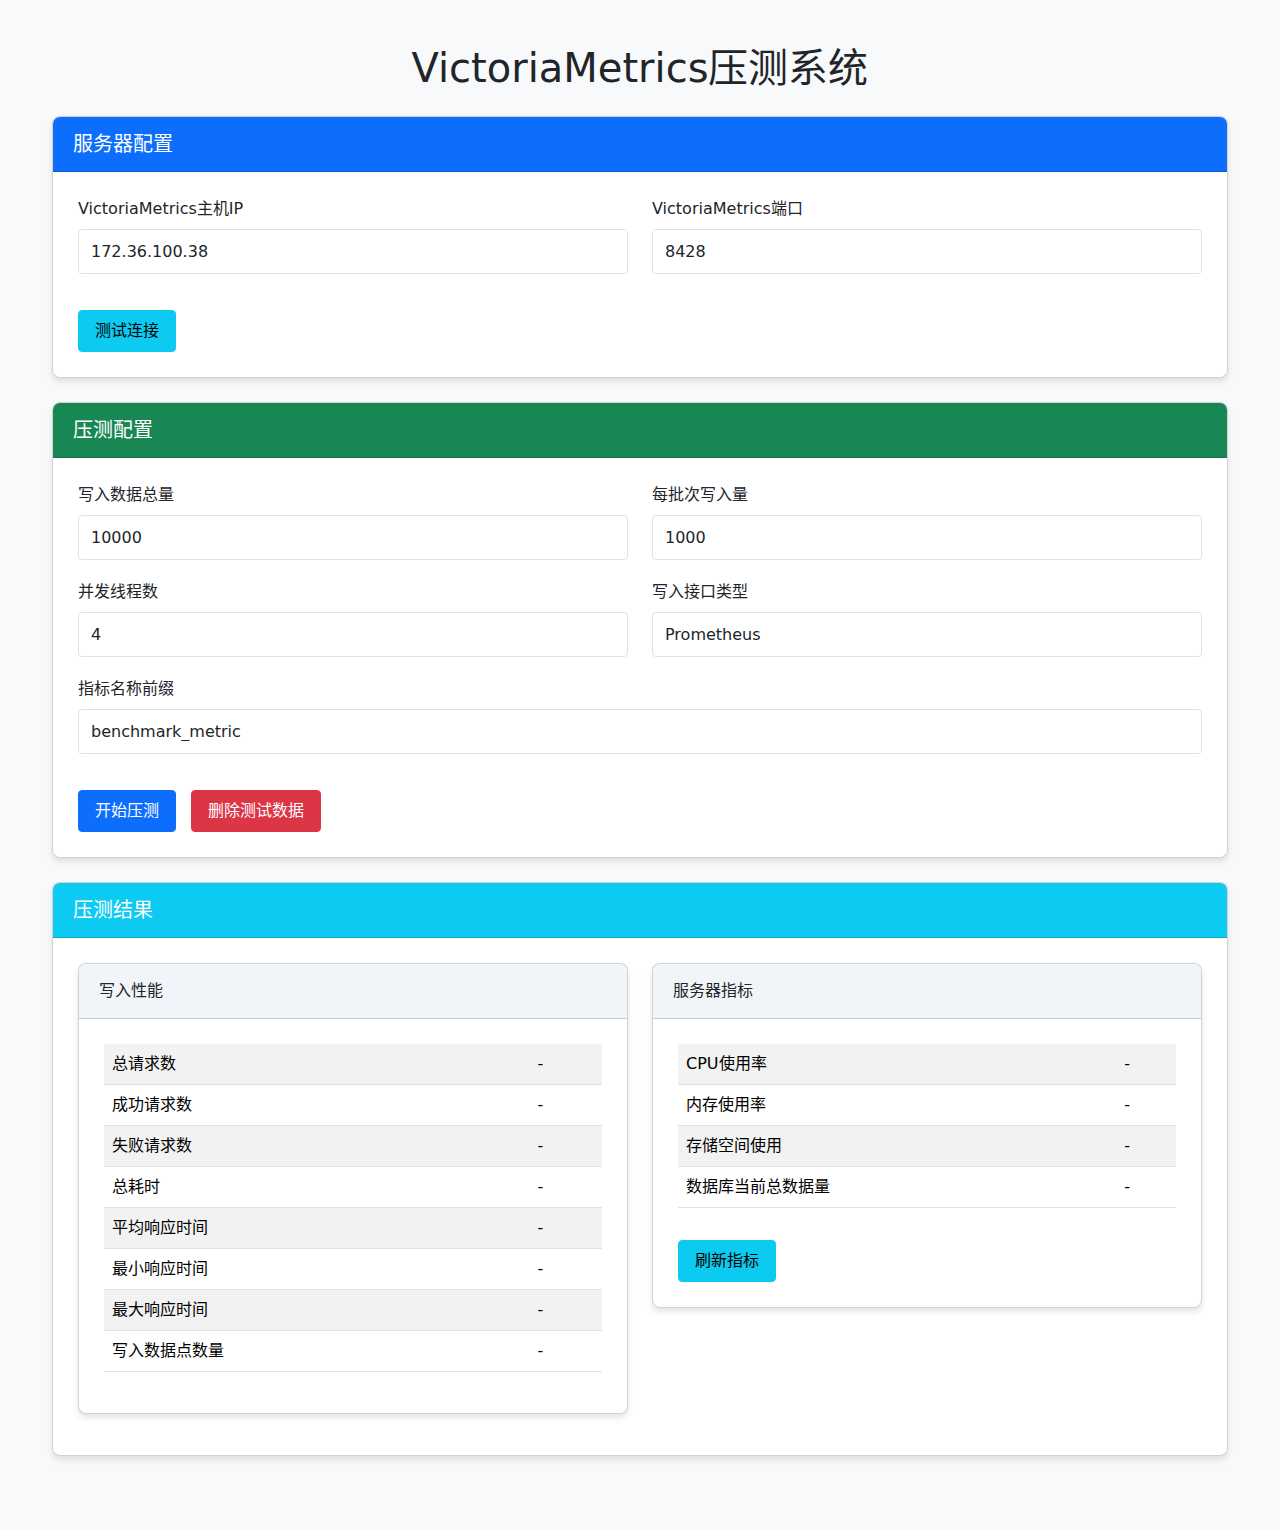
==== src/main/resources/static/index.html @ 69ce1381 "初次提交" ====
<!DOCTYPE html>
<html lang="zh-CN">

<head>
    <meta charset="UTF-8">
    <meta name="viewport" content="width=device-width, initial-scale=1.0">
    <title>VictoriaMetrics压测系统</title>
    <link href="https://cdn.jsdelivr.net/npm/bootstrap@5.2.3/dist/css/bootstrap.min.css" rel="stylesheet">
    <link rel="stylesheet" href="css/style.css">
</head>

<body>
    <div class="container">
        <h1 class="text-center my-4">VictoriaMetrics压测系统</h1>

        <div class="card mb-4">
            <div class="card-header bg-primary text-white">
                <h5 class="mb-0">服务器配置</h5>
            </div>
            <div class="card-body">
                <div class="row">
                    <div class="col-md-6">
                        <div class="form-group">
                            <label for="host">VictoriaMetrics主机IP</label>
                            <input type="text" class="form-control" id="host" value="172.36.100.38"
                                placeholder="例如：192.168.1.100">
                        </div>
                    </div>
                    <div class="col-md-6">
                        <div class="form-group">
                            <label for="port">VictoriaMetrics端口</label>
                            <input type="number" class="form-control" id="port" value="8428">
                        </div>
                    </div>
                </div>
                <div class="mt-3">
                    <button class="btn btn-info" id="testConnection">测试连接</button>
                    <span id="connectionStatus" class="ml-3"></span>
                </div>
            </div>
        </div>

        <div class="card mb-4">
            <div class="card-header bg-success text-white">
                <h5 class="mb-0">压测配置</h5>
            </div>
            <div class="card-body">
                <div class="row">
                    <div class="col-md-6">
                        <div class="form-group">
                            <label for="dataCount">写入数据总量</label>
                            <input type="number" class="form-control" id="dataCount" value="10000">
                        </div>
                    </div>
                    <div class="col-md-6">
                        <div class="form-group">
                            <label for="batchSize">每批次写入量</label>
                            <input type="number" class="form-control" id="batchSize" value="1000">
                        </div>
                    </div>
                </div>
                <div class="row">
                    <div class="col-md-6">
                        <div class="form-group">
                            <label for="concurrency">并发线程数</label>
                            <input type="number" class="form-control" id="concurrency" value="4">
                        </div>
                    </div>
                    <div class="col-md-6">
                        <div class="form-group">
                            <label for="apiType">写入接口类型</label>
                            <select class="form-control" id="apiType">
                                <option value="prometheus">Prometheus</option>
                                <option value="influx">InfluxDB</option>
                                <option value="opentsdb">OpenTSDB</option>
                            </select>
                        </div>
                    </div>
                </div>
                <div class="row">
                    <div class="col-md-12">
                        <div class="form-group">
                            <label for="metricPrefix">指标名称前缀</label>
                            <input type="text" class="form-control" id="metricPrefix" value="benchmark_metric">
                        </div>
                    </div>
                </div>
                <div class="mt-3">
                    <button class="btn btn-primary" id="startBenchmark">开始压测</button>
                    <button class="btn btn-danger ml-2" id="deleteData">删除测试数据</button>
                </div>
            </div>
        </div>

        <div class="card mb-4">
            <div class="card-header bg-info text-white">
                <h5 class="mb-0">压测结果</h5>
            </div>
            <div class="card-body">
                <div id="benchmarkProgress" class="progress mb-3" style="display: none;">
                    <div class="progress-bar progress-bar-striped progress-bar-animated" role="progressbar"
                        style="width: 100%"></div>
                </div>

                <div class="row">
                    <div class="col-md-6">
                        <div class="card mb-3">
                            <div class="card-header bg-light">写入性能</div>
                            <div class="card-body">
                                <table class="table table-striped">
                                    <tbody>
                                        <tr>
                                            <td>总请求数</td>
                                            <td id="totalRequests">-</td>
                                        </tr>
                                        <tr>
                                            <td>成功请求数</td>
                                            <td id="successRequests">-</td>
                                        </tr>
                                        <tr>
                                            <td>失败请求数</td>
                                            <td id="failedRequests">-</td>
                                        </tr>
                                        <tr>
                                            <td>总耗时</td>
                                            <td id="totalTime">-</td>
                                        </tr>
                                        <tr>
                                            <td>平均响应时间</td>
                                            <td id="avgResponseTime">-</td>
                                        </tr>
                                        <tr>
                                            <td>最小响应时间</td>
                                            <td id="minResponseTime">-</td>
                                        </tr>
                                        <tr>
                                            <td>最大响应时间</td>
                                            <td id="maxResponseTime">-</td>
                                        </tr>
                                        <tr>
                                            <td>写入数据点数量</td>
                                            <td id="dataPointsCount">-</td>
                                        </tr>
                                    </tbody>
                                </table>
                            </div>
                        </div>
                    </div>
                    <div class="col-md-6">
                        <div class="card mb-3">
                            <div class="card-header bg-light">服务器指标</div>
                            <div class="card-body">
                                <table class="table table-striped">
                                    <tbody>
                                        <tr>
                                            <td>CPU使用率</td>
                                            <td id="cpuUsage">-</td>
                                        </tr>
                                        <tr>
                                            <td>内存使用率</td>
                                            <td id="memoryUsage">-</td>
                                        </tr>
                                        <tr>
                                            <td>存储空间使用</td>
                                            <td id="storageUsage">-</td>
                                        </tr>
                                        <tr>
                                            <td>数据库当前总数据量</td>
                                            <td id="currentDataCount">-</td>
                                        </tr>
                                    </tbody>
                                </table>
                                <button class="btn btn-info mt-3" id="refreshMetrics">刷新指标</button>
                            </div>
                        </div>
                    </div>
                </div>
            </div>
        </div>
    </div>

    <script src="https://cdn.jsdelivr.net/npm/jquery@3.6.0/dist/jquery.min.js"></script>
    <script src="https://cdn.jsdelivr.net/npm/bootstrap@5.2.3/dist/js/bootstrap.bundle.min.js"></script>
    <script src="js/app.js"></script>
</body>

</html>
---- src/main/resources/static/css/style.css ----
/* 自定义样式 */
body {
    background-color: #f8f9fa;
    padding-top: 20px;
    padding-bottom: 50px;
}

.container {
    max-width: 1200px;
    margin: 0 auto;
}

.card {
    box-shadow: 0 4px 6px rgba(0, 0, 0, 0.1);
    border-radius: 8px;
    overflow: hidden;
}

.card-header {
    padding: 15px 20px;
}

.card-body {
    padding: 25px;
}

.btn {
    border-radius: 4px;
    padding: 8px 16px;
    font-weight: 500;
}

.table td {
    vertical-align: middle;
}

.progress {
    height: 20px;
    border-radius: 4px;
}

input.form-control,
select.form-control {
    height: 45px;
    border-radius: 4px;
}

.form-group {
    margin-bottom: 20px;
}

label {
    font-weight: 500;
    margin-bottom: 8px;
}

.mt-3 {
    margin-top: 15px;
}

.mb-3 {
    margin-bottom: 15px;
}

.ml-2 {
    margin-left: 10px;
}

.ml-3 {
    margin-left: 15px;
}

.bg-light {
    background-color: #f1f4f9 !important;
}

#connectionStatus.success {
    color: #28a745;
}

#connectionStatus.error {
    color: #dc3545;
}

#benchmarkProgress {
    height: 30px;
}

@media (max-width: 768px) {
    .container {
        padding: 0 15px;
    }

    .card-body {
        padding: 15px;
    }
}
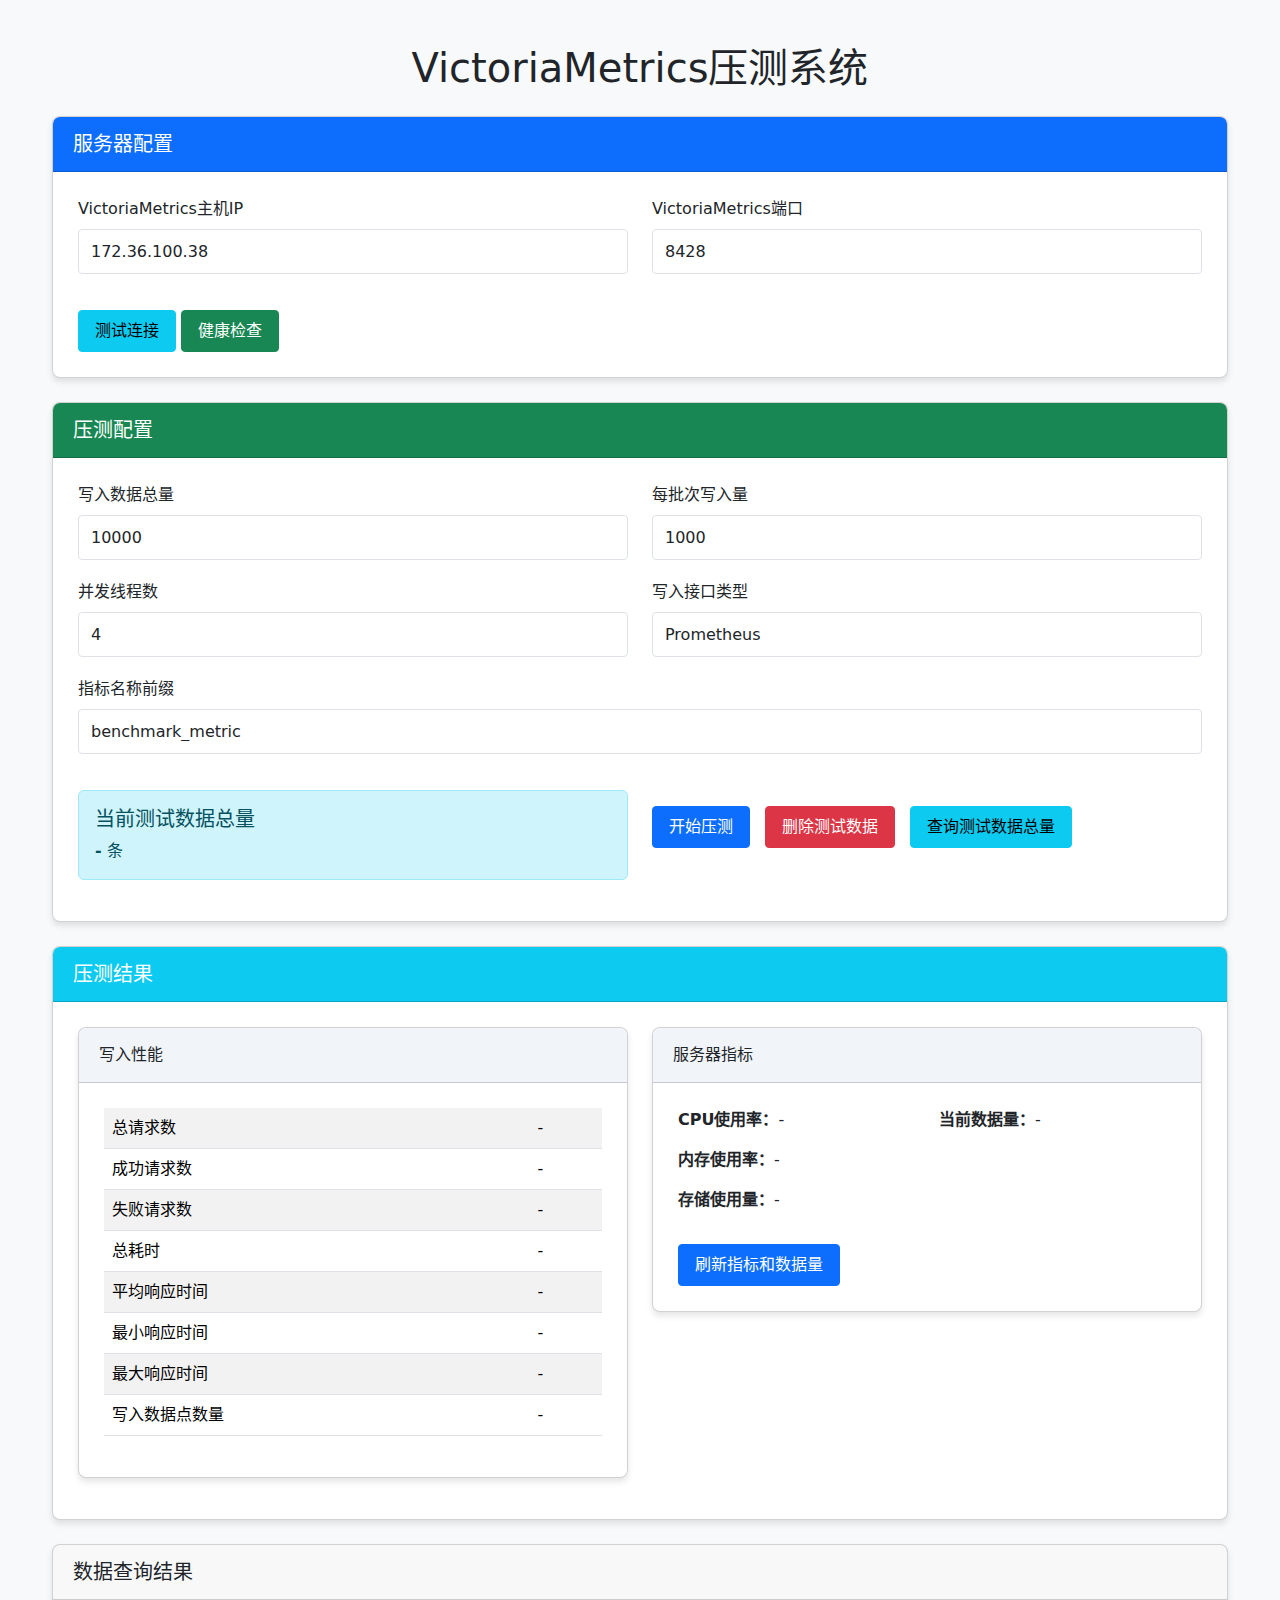
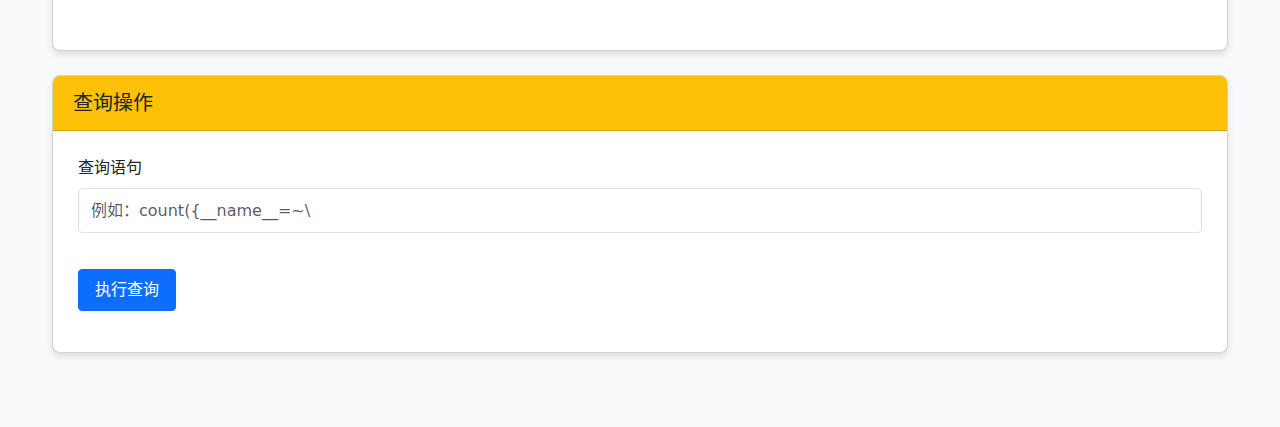
==== commit 0b98b74a: "优化指标处理" ====
--- a/src/main/resources/static/index.html
+++ b/src/main/resources/static/index.html
@@ -35,6 +35,7 @@
                 </div>
                 <div class="mt-3">
                     <button class="btn btn-info" id="testConnection">测试连接</button>
+                    <button class="btn btn-success" id="checkHealth">健康检查</button>
                     <span id="connectionStatus" class="ml-3"></span>
                 </div>
             </div>
@@ -85,9 +86,20 @@
                         </div>
                     </div>
                 </div>
-                <div class="mt-3">
-                    <button class="btn btn-primary" id="startBenchmark">开始压测</button>
-                    <button class="btn btn-danger ml-2" id="deleteData">删除测试数据</button>
+                <div class="row mt-3">
+                    <div class="col-md-6">
+                        <div class="alert alert-info">
+                            <h5 class="mb-2">当前测试数据总量</h5>
+                            <p class="mb-0"><strong id="testDataCount">-</strong> 条</p>
+                        </div>
+                    </div>
+                    <div class="col-md-6">
+                        <div class="mt-3">
+                            <button class="btn btn-primary" id="startBenchmark">开始压测</button>
+                            <button class="btn btn-danger ml-2" id="deleteData">删除测试数据</button>
+                            <button class="btn btn-info ml-2" id="queryTestDataCount">查询测试数据总量</button>
+                        </div>
+                    </div>
                 </div>
             </div>
         </div>
@@ -98,8 +110,9 @@
             </div>
             <div class="card-body">
                 <div id="benchmarkProgress" class="progress mb-3" style="display: none;">
-                    <div class="progress-bar progress-bar-striped progress-bar-animated" role="progressbar"
-                        style="width: 100%"></div>
+                    <div id="benchmarkProgressBar" class="progress-bar progress-bar-striped progress-bar-animated"
+                        role="progressbar" aria-valuenow="0" aria-valuemin="0" aria-valuemax="100" style="width: 0%">0%
+                    </div>
                 </div>
 
                 <div class="row">
@@ -150,30 +163,58 @@
                         <div class="card mb-3">
                             <div class="card-header bg-light">服务器指标</div>
                             <div class="card-body">
-                                <table class="table table-striped">
-                                    <tbody>
-                                        <tr>
-                                            <td>CPU使用率</td>
-                                            <td id="cpuUsage">-</td>
-                                        </tr>
-                                        <tr>
-                                            <td>内存使用率</td>
-                                            <td id="memoryUsage">-</td>
-                                        </tr>
-                                        <tr>
-                                            <td>存储空间使用</td>
-                                            <td id="storageUsage">-</td>
-                                        </tr>
-                                        <tr>
-                                            <td>数据库当前总数据量</td>
-                                            <td id="currentDataCount">-</td>
-                                        </tr>
-                                    </tbody>
-                                </table>
-                                <button class="btn btn-info mt-3" id="refreshMetrics">刷新指标</button>
+                                <div class="row">
+                                    <div class="col-md-6">
+                                        <p><strong>CPU使用率：</strong><span id="cpuUsage">-</span></p>
+                                        <p><strong>内存使用率：</strong><span id="memoryUsage">-</span></p>
+                                        <p><strong>存储使用量：</strong><span id="storageUsage">-</span></p>
+                                    </div>
+                                    <div class="col-md-6">
+                                        <p><strong>当前数据量：</strong><span id="currentDataCount">-</span></p>
+                                    </div>
+                                </div>
+                                <div class="mt-3">
+                                    <button id="refreshMetrics" class="btn btn-primary me-2">刷新指标和数据量</button>
+                                </div>
                             </div>
                         </div>
                     </div>
+                </div>
+            </div>
+        </div>
+
+        <!-- 数据查询结果展示区域 -->
+        <div class="card mb-4">
+            <div class="card-header">
+                <h5 class="mb-0">数据查询结果</h5>
+            </div>
+            <div class="card-body">
+                <div id="dataCount">
+                    <!-- 查询结果将在这里动态显示 -->
+                </div>
+            </div>
+        </div>
+
+        <!-- 查询操作区域 -->
+        <div class="card mb-4">
+            <div class="card-header bg-warning text-dark">
+                <h5 class="mb-0">查询操作</h5>
+            </div>
+            <div class="card-body">
+                <div class="row">
+                    <div class="col-md-12">
+                        <div class="form-group">
+                            <label for="queryStatement">查询语句</label>
+                            <input type="text" class="form-control" id="queryStatement"
+                                placeholder="例如：count({__name__=~\" ^http_.+\"})">
+                        </div>
+                    </div>
+                </div>
+                <div class="mt-3">
+                    <button class="btn btn-primary" id="executeQuery">执行查询</button>
+                </div>
+                <div id="queryResult" class="mt-3">
+                    <!-- 查询结果将在这里显示 -->
                 </div>
             </div>
         </div>
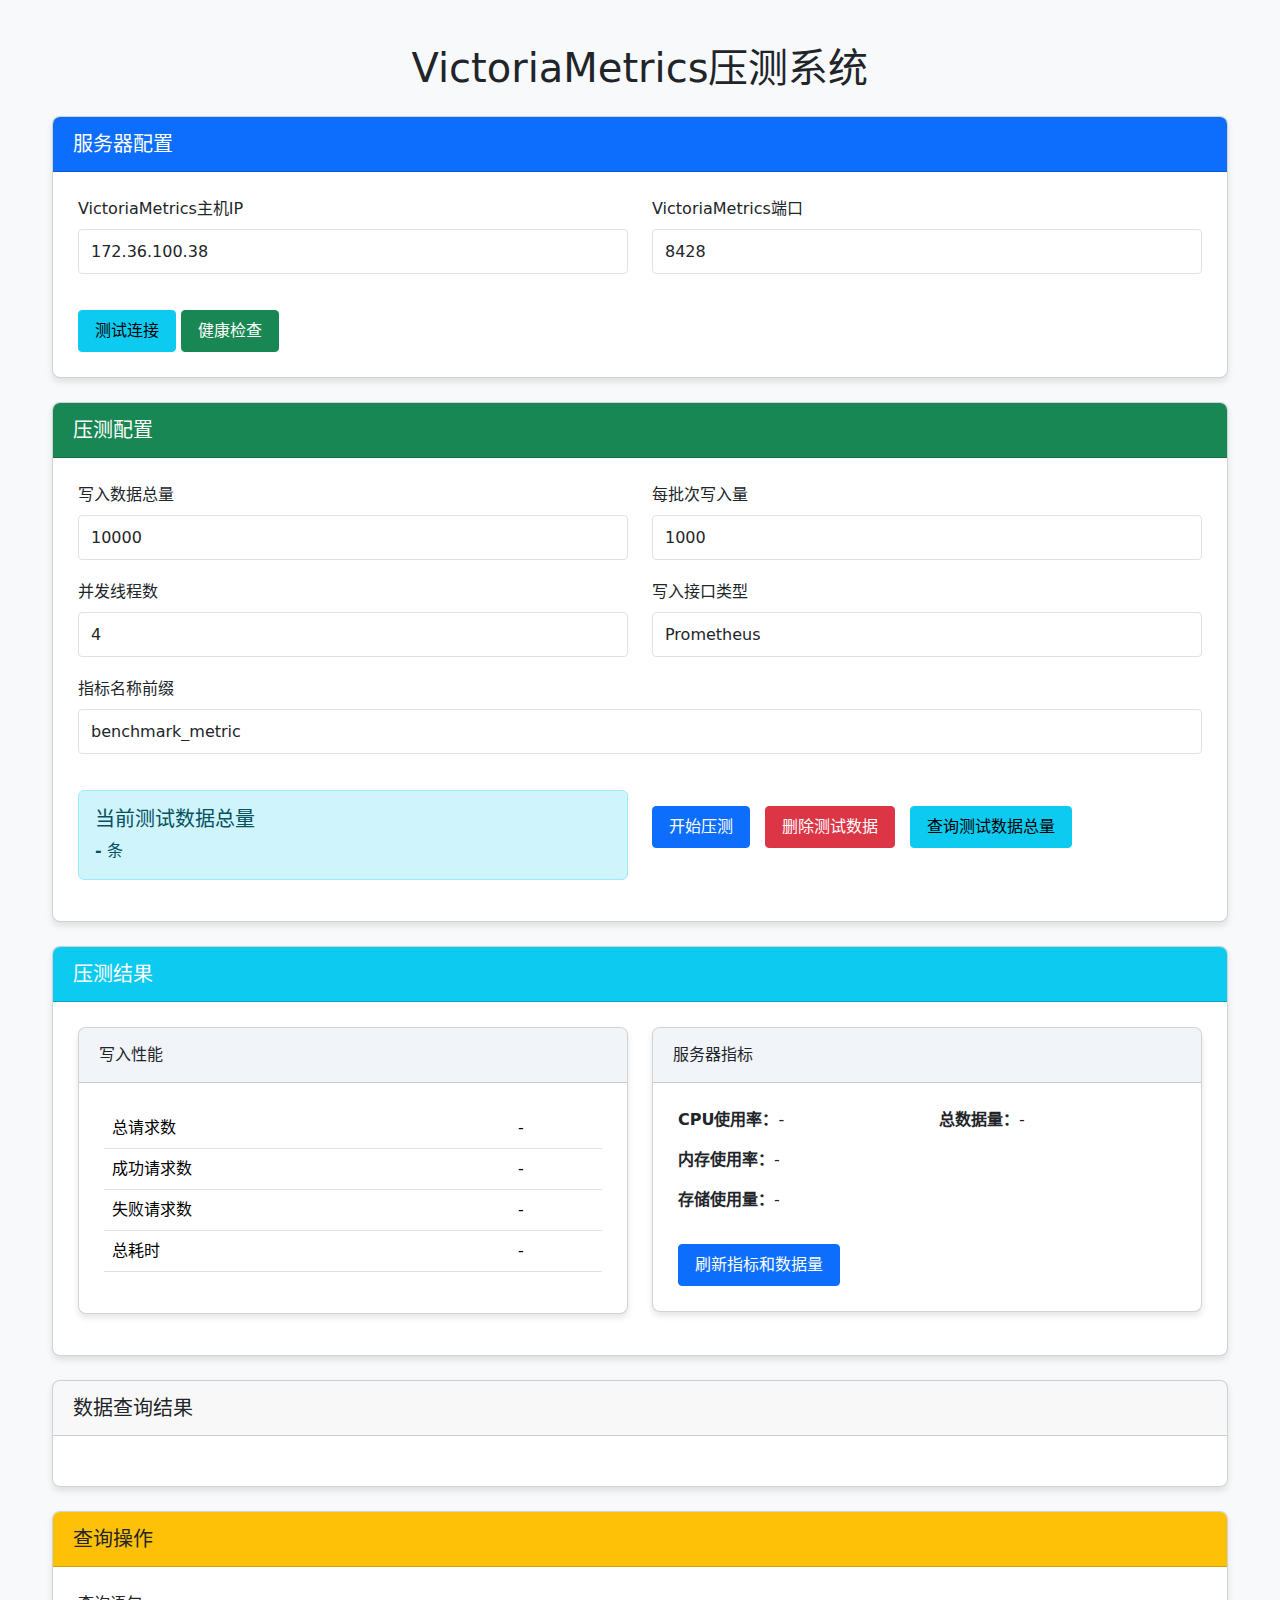
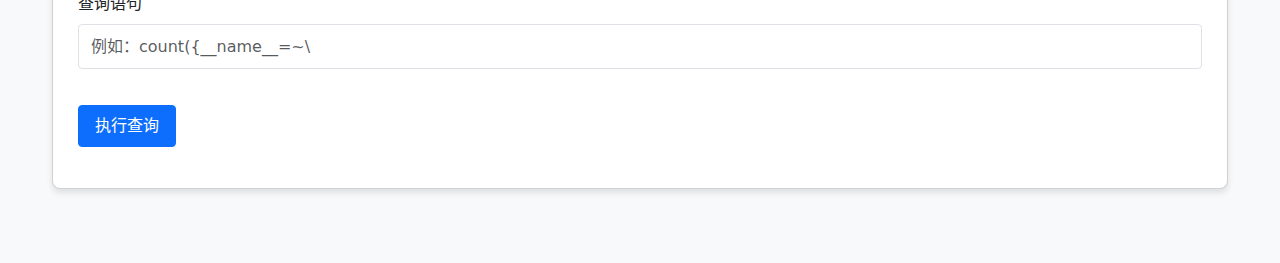
==== commit 0a686eb1: "修复压测的错误" ====
--- a/src/main/resources/static/index.html
+++ b/src/main/resources/static/index.html
@@ -120,7 +120,7 @@
                         <div class="card mb-3">
                             <div class="card-header bg-light">写入性能</div>
                             <div class="card-body">
-                                <table class="table table-striped">
+                                <table class="table">
                                     <tbody>
                                         <tr>
                                             <td>总请求数</td>
@@ -137,22 +137,6 @@
                                         <tr>
                                             <td>总耗时</td>
                                             <td id="totalTime">-</td>
-                                        </tr>
-                                        <tr>
-                                            <td>平均响应时间</td>
-                                            <td id="avgResponseTime">-</td>
-                                        </tr>
-                                        <tr>
-                                            <td>最小响应时间</td>
-                                            <td id="minResponseTime">-</td>
-                                        </tr>
-                                        <tr>
-                                            <td>最大响应时间</td>
-                                            <td id="maxResponseTime">-</td>
-                                        </tr>
-                                        <tr>
-                                            <td>写入数据点数量</td>
-                                            <td id="dataPointsCount">-</td>
                                         </tr>
                                     </tbody>
                                 </table>
@@ -170,7 +154,7 @@
                                         <p><strong>存储使用量：</strong><span id="storageUsage">-</span></p>
                                     </div>
                                     <div class="col-md-6">
-                                        <p><strong>当前数据量：</strong><span id="currentDataCount">-</span></p>
+                                        <p><strong>总数据量：</strong><span id="totalDataCount">-</span></p>
                                     </div>
                                 </div>
                                 <div class="mt-3">
